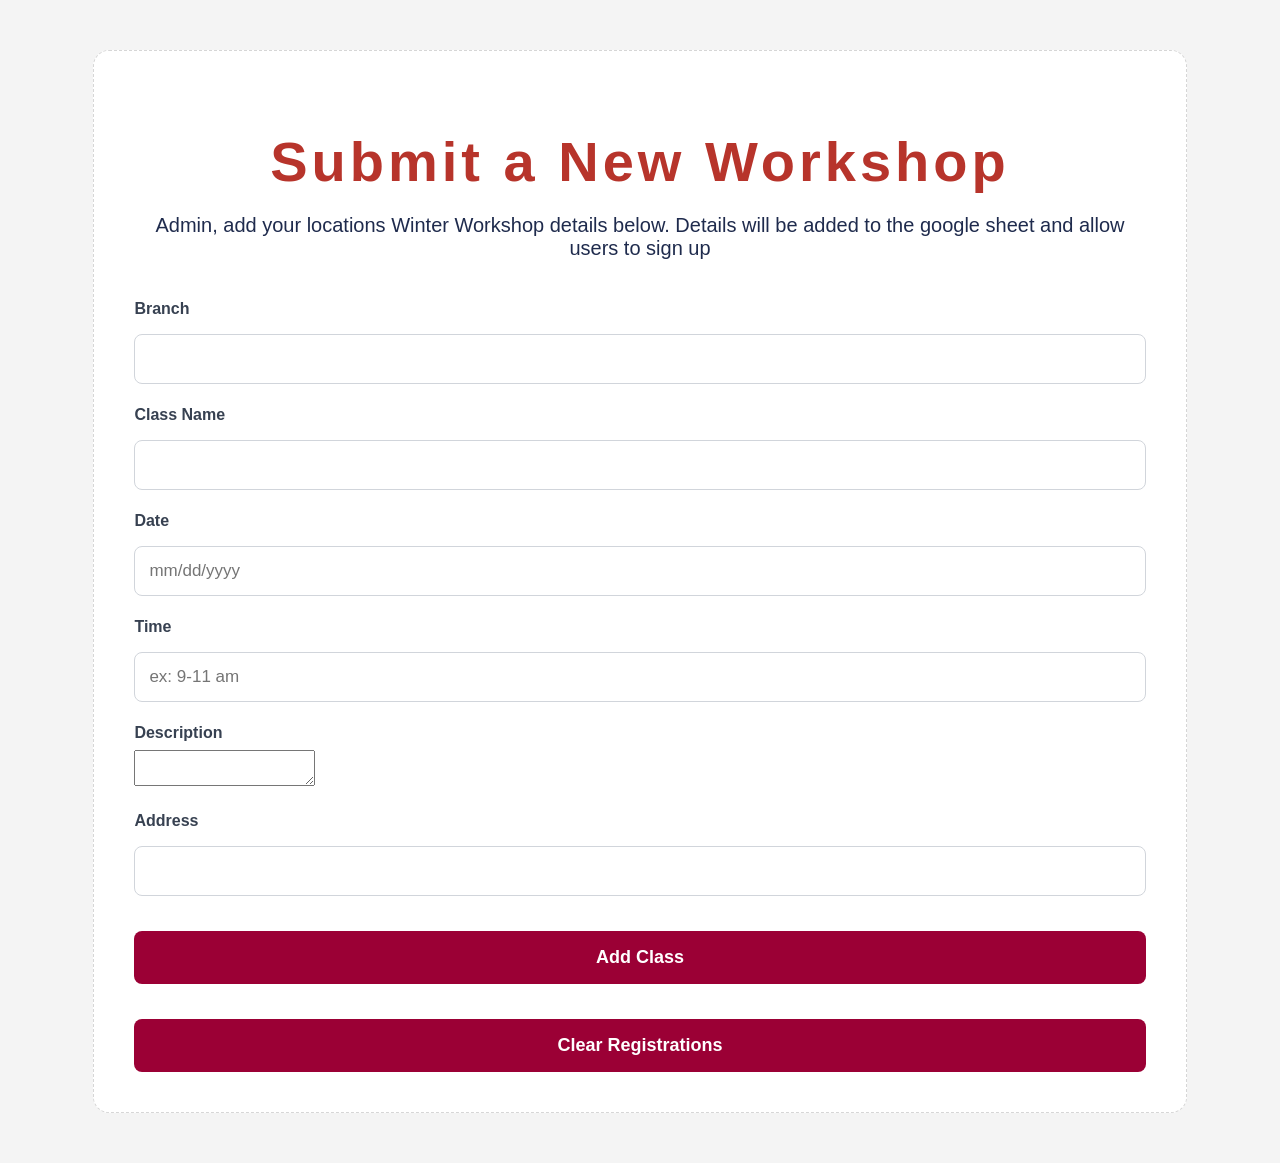
==== admin.html @ 14efc41b "Add files via upload" ====
<!DOCTYPE html>
<html lang="en">

<head>

    <meta charset="UTF-8">

    <meta name="viewport" content="width=device-width, initial-scale=1.0">

    <title>Admin Portal</title>

    <link rel="stylesheet" href="style.css">

</head>

<body>

    <div class="classes-box">

        <h1>Submit a New Workshop</h1>
        
         <p class="subtitle">
            Admin, add your locations Winter Workshop details below. Details will be added to the google sheet and allow users to sign up
        </p>

        <label>Branch</label>
        <input type="text" id="adminBranch">

        <label>Class Name</label>
        <input type="text" id="adminClass">

        <label>Date</label>
        <input type="text" id="adminDate" placeholder="mm/dd/yyyy">

        <label>Time</label>
        <input type="text" id="adminTime" placeholder="ex: 9-11 am">

        <label>Description</label>
        <textarea id="adminDescription"></textarea>

        <label>Address</label>
        <input type="text" id="adminAddress">

        <button onclick="addClass()">
            Add Class
        </button>
     
<button onclick="clearRegistrations()">
    Clear Registrations
</button>

    </div>

    <script src="script.js"></script>

</body>

</html>
---- style.css ----
body {
    font-family: Arial;
    background: #f4f4f4;
}

.classes-box {
    width: 80%;
    max-width: 1400px;

    margin: 50px auto;

    background: white;

    padding: 30px;

    border-radius: 16px;

    border: 1px dashed #ddd;
}

.classes-box label {
    display: block;

    margin-top: 15px;

    font-size: 16px;

    color: #374151;

    font-weight: bold;
}

.classes-box input,
.classes-box select,
.classes-box button {

    width: 100%;

    padding: 12px;

    margin-top: 8px;

    border-radius: 8px;

    font-size: 16px;
}

.classes-box input,
.classes-box select {
    border: 1px solid #ccc;
}

.classes-box button {

    background: #9b0035;

    color: white;

    border: none;

    cursor: pointer;

    margin-top: 25px;
}

.classes-box button:hover {
    background: #7a002a;
}


h1 {

    font-family: 'Montserrat', sans-serif;

    font-size: 40px;

    font-weight: 600;

    letter-spacing: 4px;

    color: #b7342b;

    text-align: center;

    margin-bottom: 10px;
}

.subtitle {

    font-family: 'Montserrat', sans-serif;

    font-size: 20px;

    color: #1f2b4d;

    text-align: center;

    font-weight: 400;
}*/

body {
    background: #f4f4f4;
    font-family: 'Montserrat', sans-serif;
}

.classes-box {

    width: 80%;

    max-width: 1200px;

    margin: 50px auto;

    background: white;

    padding: 40px;

    border-radius: 16px;

    border: 1px dashed #d6d6d6;
}

h1 {

    text-align: center;

    font-size: 56px;

    font-weight: 800;

    letter-spacing: 4px;

    color: #b7342b;

    margin-bottom: 10px;
}

.subtitle {

    text-align: center;

    font-size: 20px;

    color: #1f2b4d;

    margin-bottom: 40px;
}

.classes-box label {

    display: block;

    margin-top: 22px;

    margin-bottom: 8px;

    font-size: 16px;

    font-weight: 600;

    color: #374151;
}

.classes-box input,
.classes-box select {

    width: 100%;

    padding: 14px;

    border: 1px solid #d1d5db;

    border-radius: 8px;

    font-size: 17px;

    font-family: 'Montserrat', sans-serif;

    box-sizing: border-box;
}

.classes-box button {

    width: 100%;

    margin-top: 35px;

    padding: 16px;

    background: #9b0035;

    color: white;

    border: none;

    border-radius: 8px;

    font-size: 18px;

    font-weight: bold;

    cursor: pointer;

    font-family: 'Montserrat', sans-serif;
}

.classes-box button:hover {

    background: #7a002a;
}

.confirmation-box {
    width: 80%;
    max-width: 1000px;
    margin: 80px auto;
    background: white;
    padding: 50px;
    border-radius: 16px;
    border: 1px dashed #d6d6d6;
    text-align: center;
}

.confirmation-box h1 {
    font-size: 48px;
    font-weight: 600;
    letter-spacing: 4px;
    color: #b7342b;
    margin-bottom: 15px;
}

.confirmation-button {
    display: inline-block;
    margin-top: 30px;
    padding: 16px 28px;
    background: #9b0035;
    color: white;
    text-decoration: none;
    border-radius: 8px;
    font-size: 18px;
    font-weight: bold;
}

.confirmation-button:hover {
    background: #7a002a;
}

.secondary {
    font-size: 20;
}

#classDescription {

    margin-top: 20px;

    padding: 20px;

    background: #f9f9f9;

    border-left: 6px solid #9b0035;
    border-right: 6px solid #9b0035;

    
    border-radius: 8px;

    font-size: 16px;

    line-height: 1.6;

    color: #374151;
}
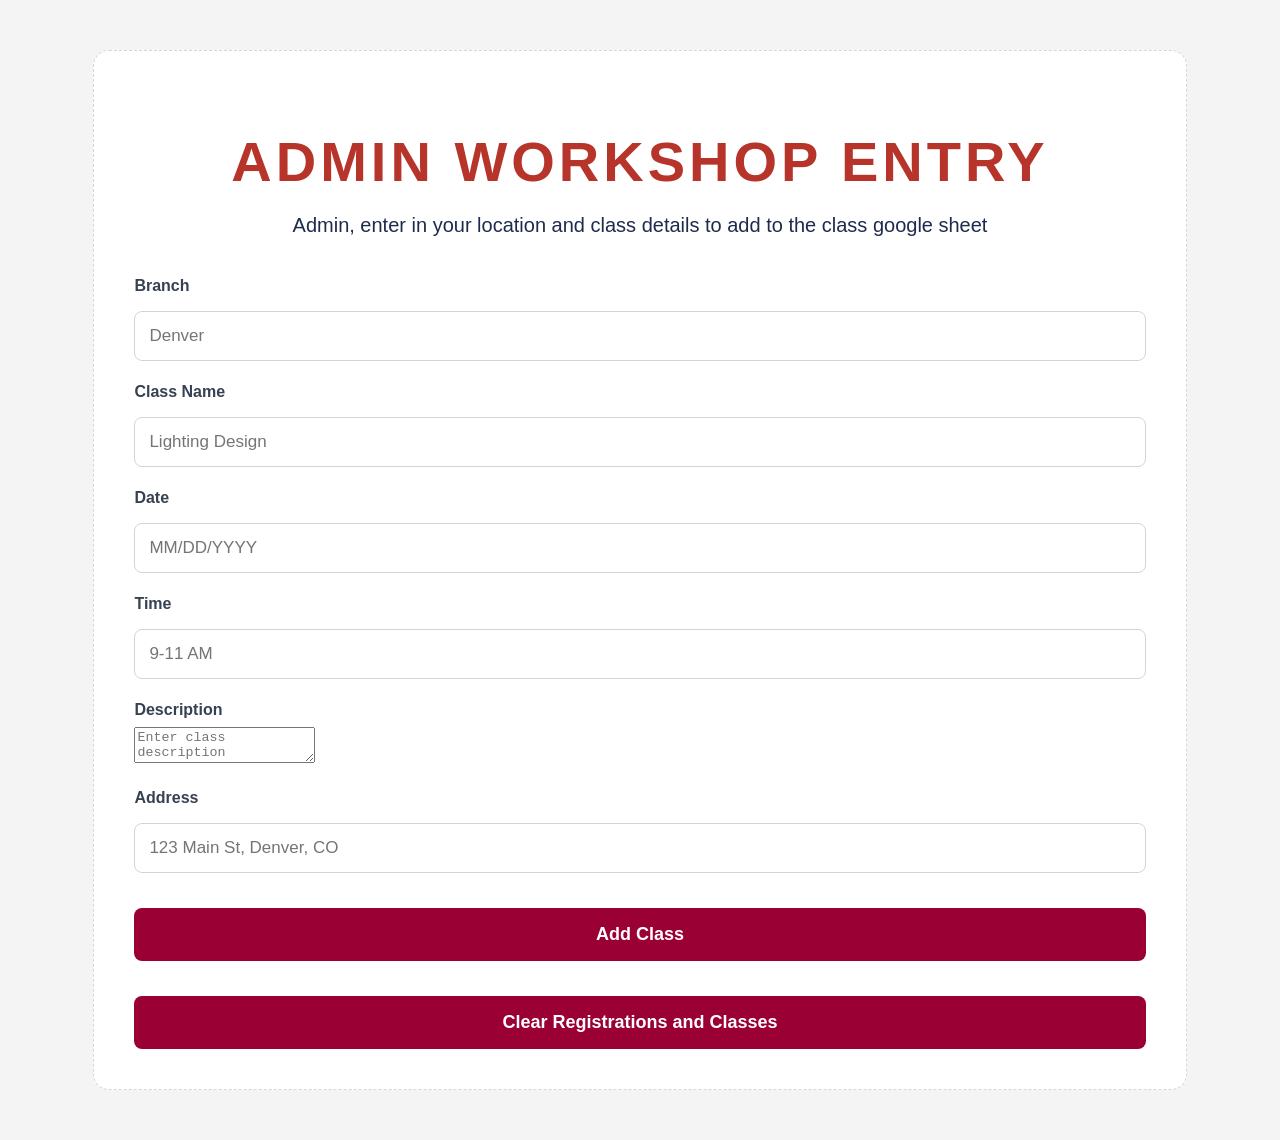
==== commit 894d076d: "Add files via upload" ====
--- a/admin.html
+++ b/admin.html
@@ -1,58 +1,45 @@
 <!DOCTYPE html>
 <html lang="en">
-
 <head>
-
     <meta charset="UTF-8">
-
     <meta name="viewport" content="width=device-width, initial-scale=1.0">
-
-    <title>Admin Portal</title>
-
+    <title>Admin Class Entry</title>
     <link rel="stylesheet" href="style.css">
-
 </head>
 
 <body>
 
-    <div class="classes-box">
+<div class="classes-box">
+    <h1>ADMIN WORKSHOP ENTRY</h1>
+    <p class=subtitle>
+    Admin, enter in your location and class details to add to the class google sheet
+    </p>
 
-        <h1>Submit a New Workshop</h1>
-        
-         <p class="subtitle">
-            Admin, add your locations Winter Workshop details below. Details will be added to the google sheet and allow users to sign up
-        </p>
+    <label for="adminBranch">Branch</label>
+    <input type="text" id="adminBranch" placeholder="Denver">
 
-        <label>Branch</label>
-        <input type="text" id="adminBranch">
+    <label for="adminClass">Class Name</label>
+    <input type="text" id="adminClass" placeholder="Lighting Design">
 
-        <label>Class Name</label>
-        <input type="text" id="adminClass">
+    <label for="adminDate">Date</label>
+    <input type="text" id="adminDate" placeholder="MM/DD/YYYY">
 
-        <label>Date</label>
-        <input type="text" id="adminDate" placeholder="mm/dd/yyyy">
+    <label for="adminTime">Time</label>
+    <input type="text" id="adminTime" placeholder="9-11 AM">
 
-        <label>Time</label>
-        <input type="text" id="adminTime" placeholder="ex: 9-11 am">
+    <label for="adminDescription">Description</label>
+    <textarea id="adminDescription" placeholder="Enter class description"></textarea>
 
-        <label>Description</label>
-        <textarea id="adminDescription"></textarea>
+    <label for="adminAddress">Address</label>
+    <input type="text" id="adminAddress" placeholder="123 Main St, Denver, CO">
 
-        <label>Address</label>
-        <input type="text" id="adminAddress">
+    <button type="button" onclick="addClass()">Add Class</button>
 
-        <button onclick="addClass()">
-            Add Class
-        </button>
-     
-<button onclick="clearRegistrations()">
-    Clear Registrations
-</button>
+    <button type="button" onclick="clearRegistrations()">
+        Clear Registrations and Classes
+    </button>
+</div>
 
-    </div>
-
-    <script src="script.js"></script>
-
+<script src="script.js"></script>
 </body>
-
 </html>
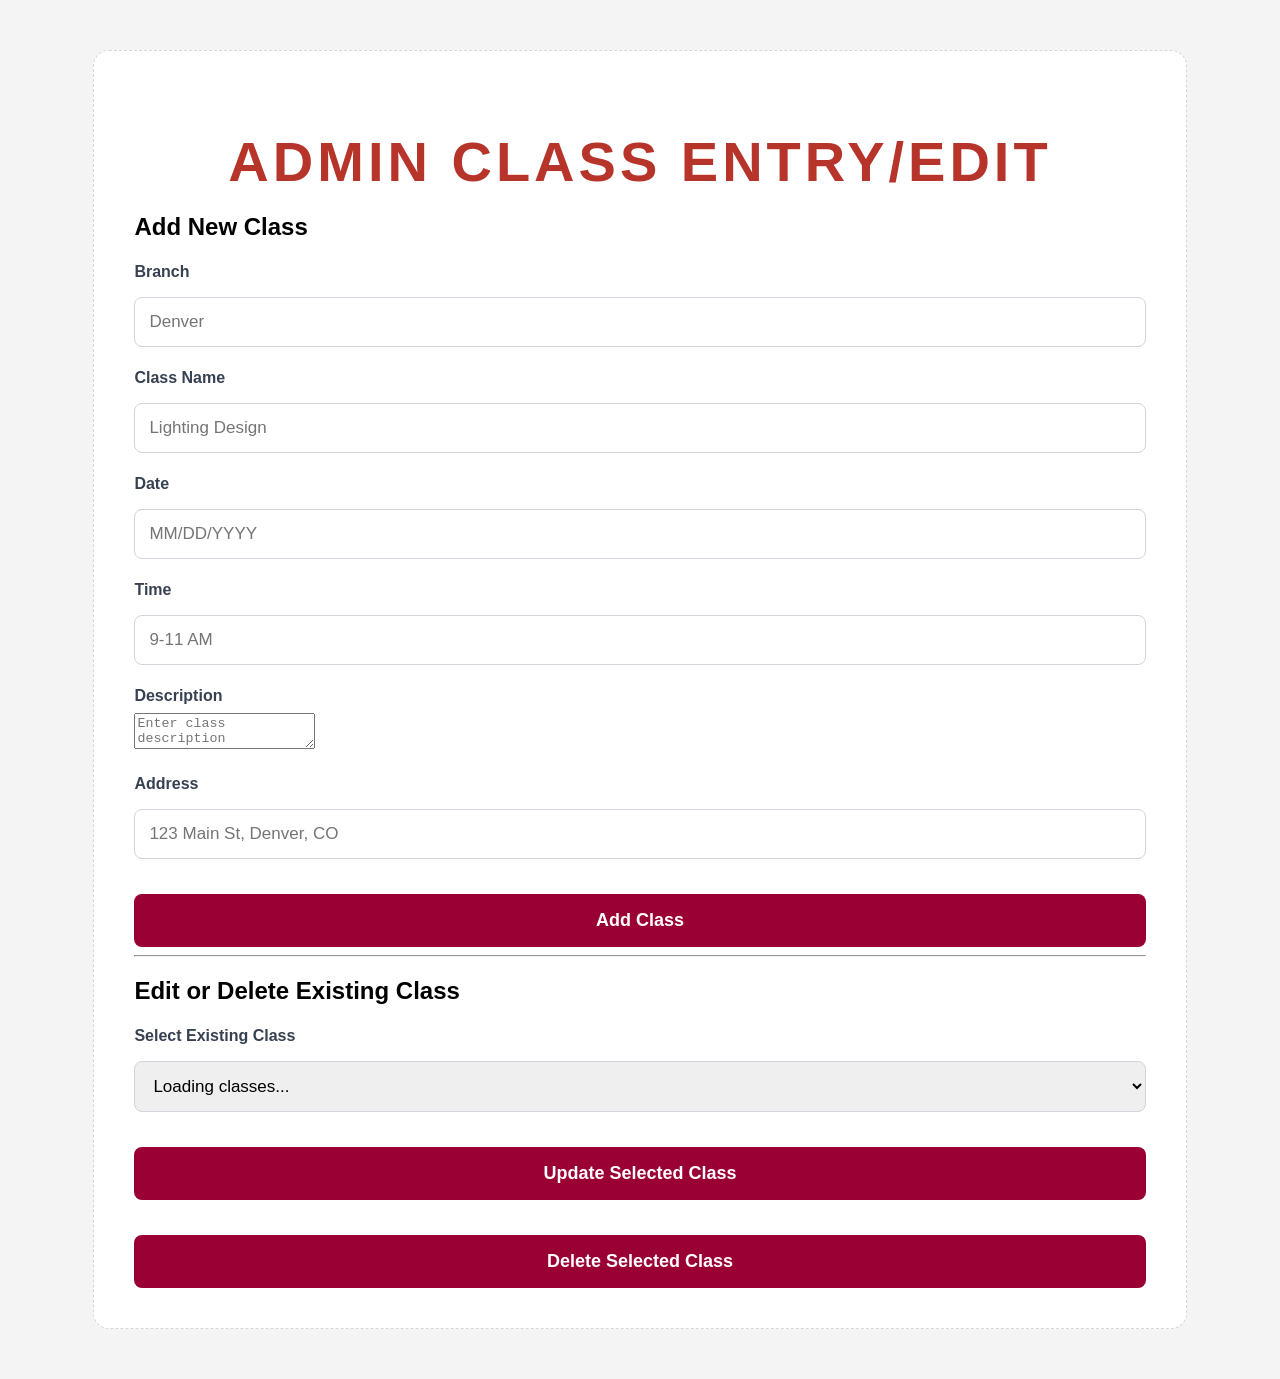
==== commit eb2784ad: "Add files via upload" ====
--- a/admin.html
+++ b/admin.html
@@ -10,10 +10,10 @@
 <body>
 
 <div class="classes-box">
-    <h1>ADMIN WORKSHOP ENTRY</h1>
-    <p class=subtitle>
-    Admin, enter in your location and class details to add to the class google sheet
-    </p>
+
+    <h1>ADMIN CLASS ENTRY/EDIT</h1>
+
+    <h2>Add New Class</h2>
 
     <label for="adminBranch">Branch</label>
     <input type="text" id="adminBranch" placeholder="Denver">
@@ -35,11 +35,22 @@
 
     <button type="button" onclick="addClass()">Add Class</button>
 
-    <button type="button" onclick="clearRegistrations()">
-        Clear Registrations and Classes
-    </button>
+    <hr>
+
+    <h2>Edit or Delete Existing Class</h2>
+
+    <label for="existingClass">Select Existing Class</label>
+    <select id="existingClass" onchange="loadClassForEditing()">
+        <option value="">Loading classes...</option>
+    </select>
+
+    <button type="button" onclick="updateClass()">Update Selected Class</button>
+
+    <button type="button" onclick="deleteClass()">Delete Selected Class</button>
+
 </div>
 
 <script src="script.js"></script>
+    
 </body>
 </html>
--- a/style.css
+++ b/style.css
@@ -269,3 +269,5 @@
 
     color: #374151;
 }
+
+
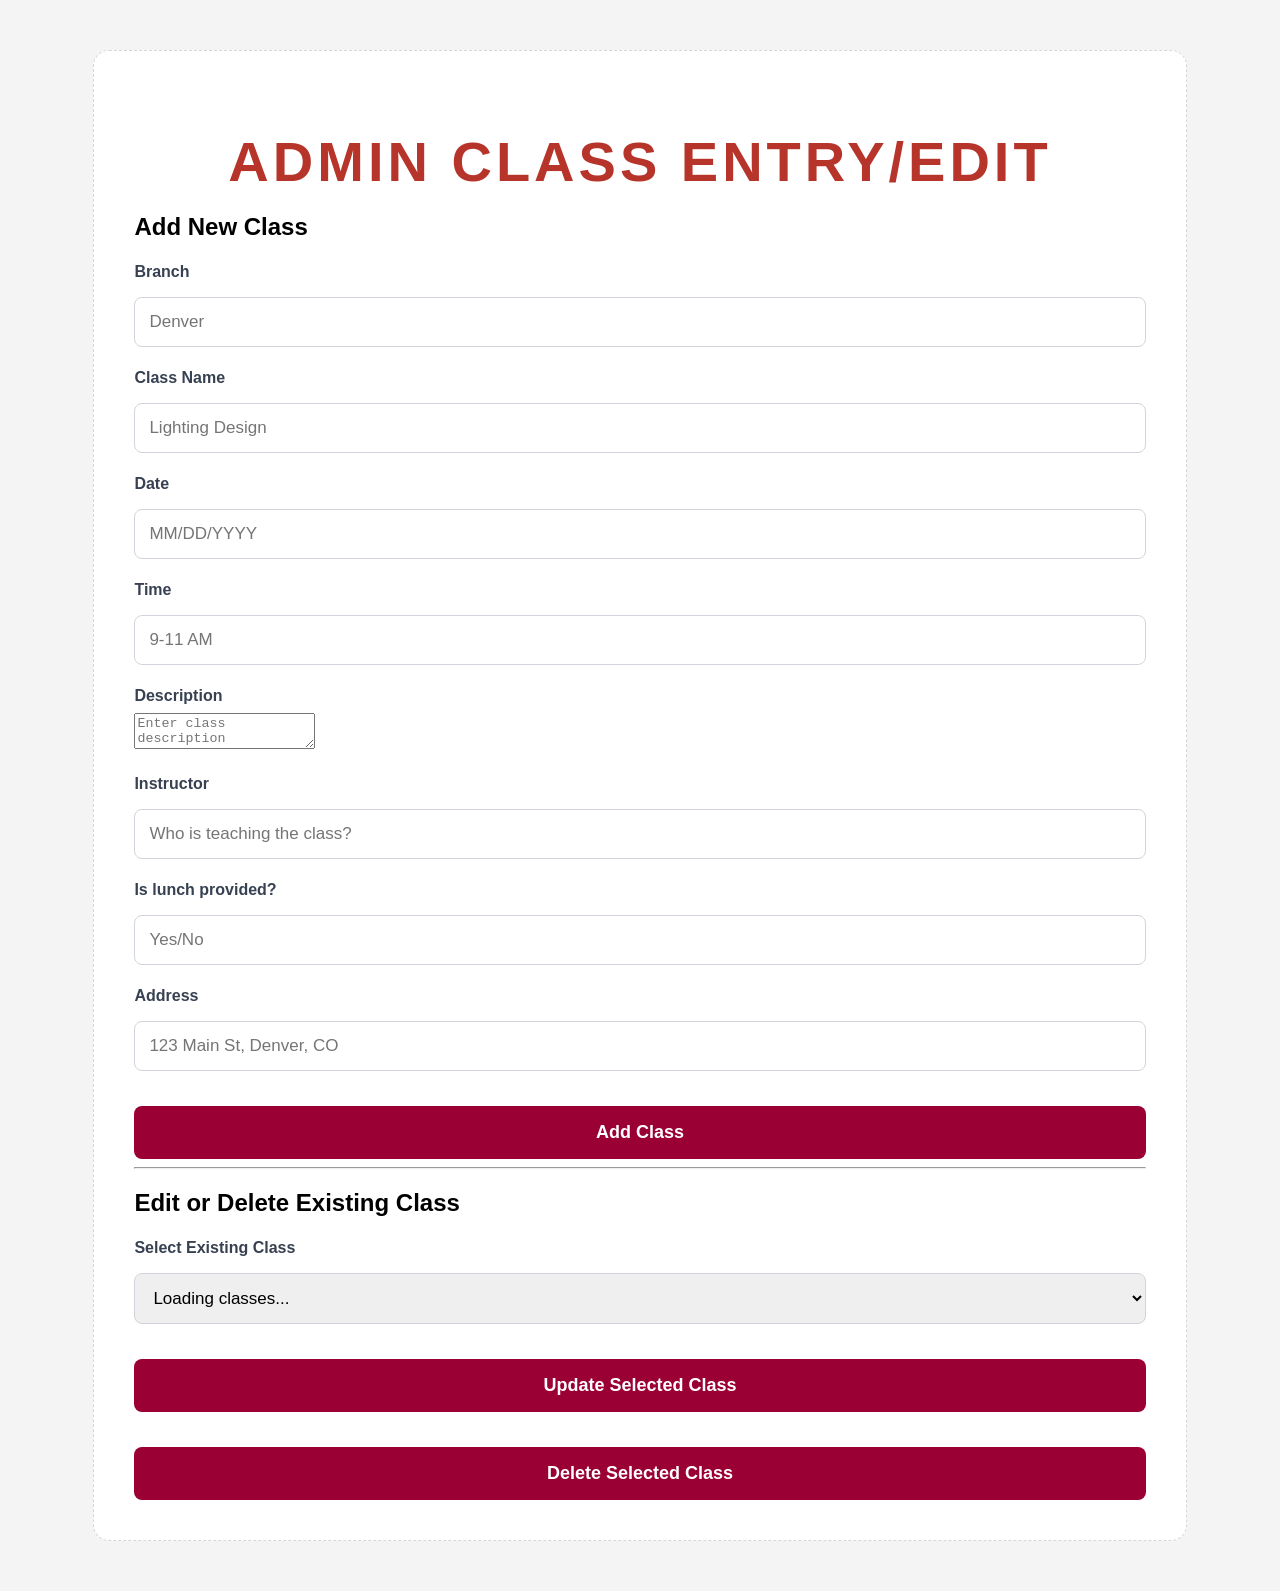
==== commit e7ec3cf7: "Add files via upload" ====
--- a/admin.html
+++ b/admin.html
@@ -29,9 +29,17 @@
 
     <label for="adminDescription">Description</label>
     <textarea id="adminDescription" placeholder="Enter class description"></textarea>
+    
+     <label for="adminTeacher">Instructor</label>
+    <input type="text" id="adminTeacher" placeholder="Who is teaching the class?">
+    
+     <label for="adminLunch">Is lunch provided?</label>
+    <input type="text" id="adminLunch" placeholder="Yes/No">
 
-    <label for="adminAddress">Address</label>
+    
+     <label for="adminAddress">Address</label>
     <input type="text" id="adminAddress" placeholder="123 Main St, Denver, CO">
+
 
     <button type="button" onclick="addClass()">Add Class</button>
 
@@ -39,10 +47,18 @@
 
     <h2>Edit or Delete Existing Class</h2>
 
-    <label for="existingClass">Select Existing Class</label>
-    <select id="existingClass" onchange="loadClassForEditing()">
-        <option value="">Loading classes...</option>
-    </select>
+   <label for="existingClass">
+    Select Existing Class
+</label>
+
+<select
+    id="existingClass"
+    onchange="loadClassForEditing()"
+>
+    <option value="">
+        Loading classes...
+    </option>
+</select>
 
     <button type="button" onclick="updateClass()">Update Selected Class</button>
 
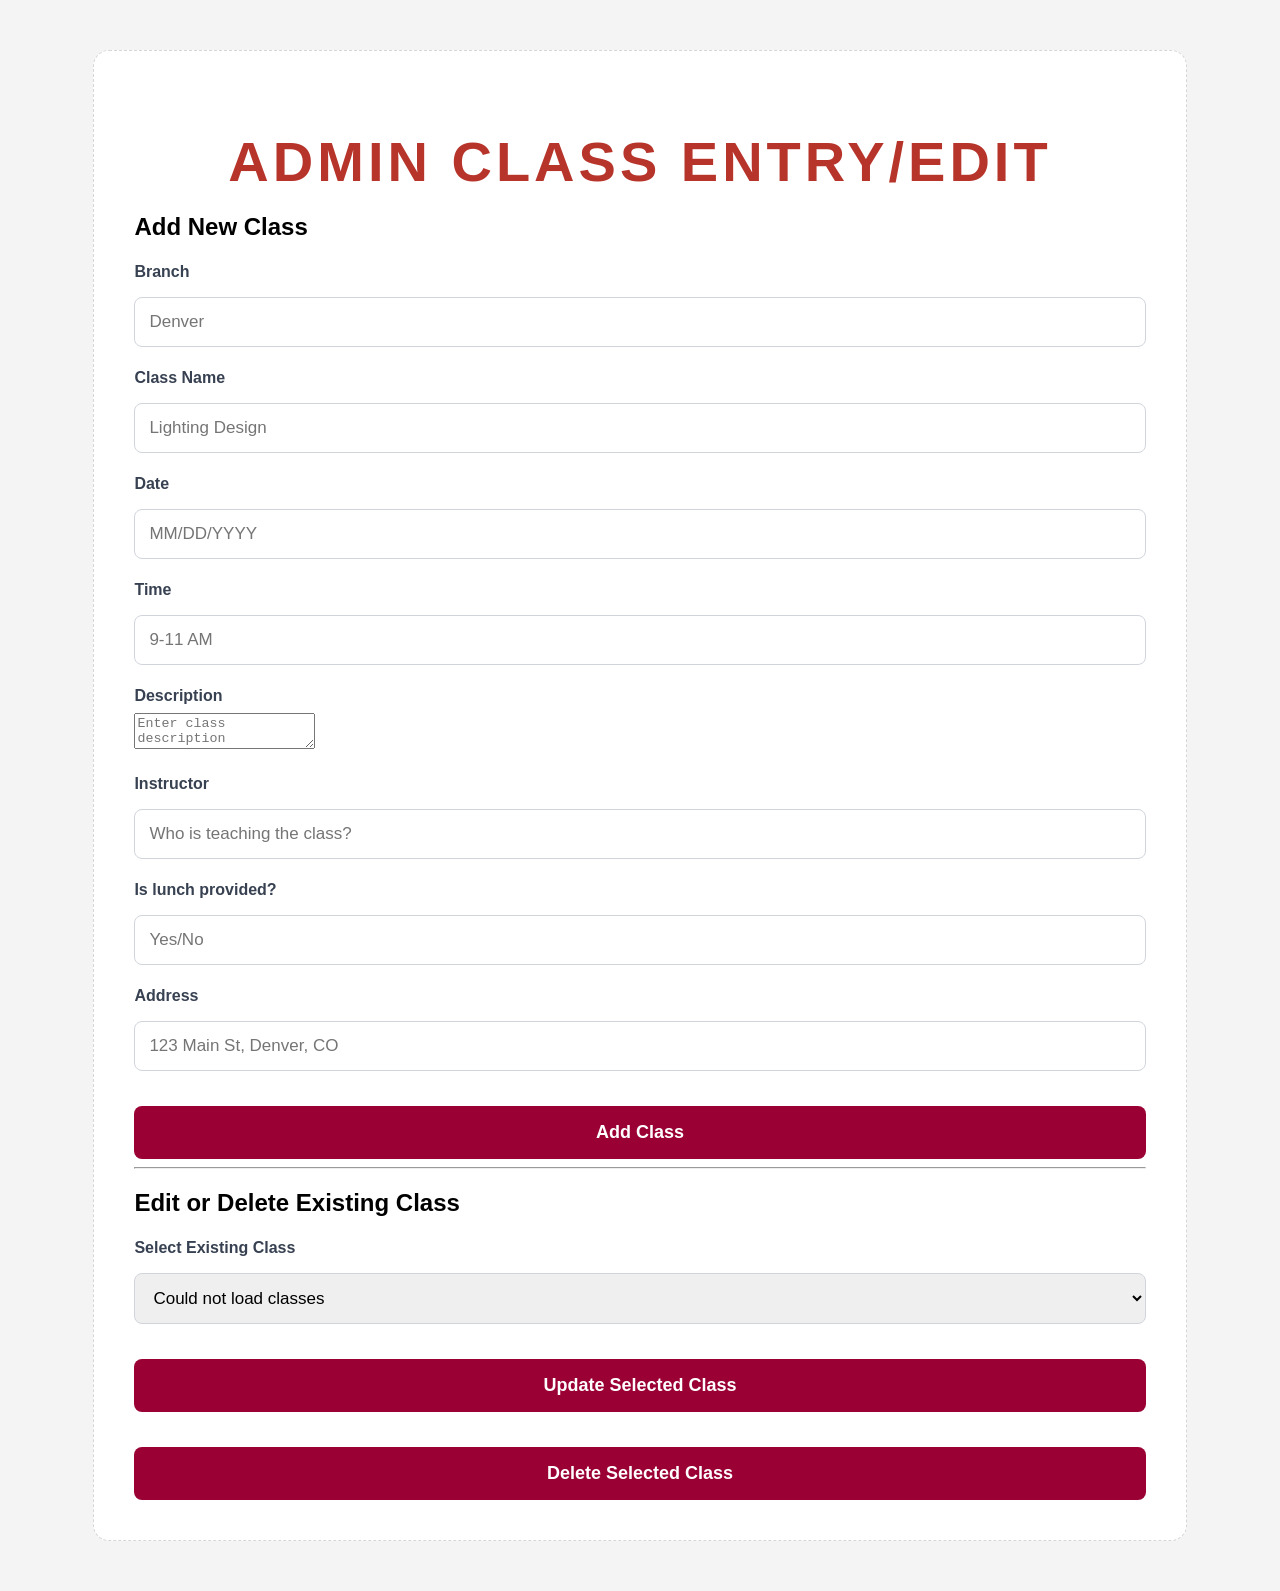
==== commit 1445bc3e: "Add files via upload" ====
--- a/admin.html
+++ b/admin.html
@@ -55,18 +55,25 @@
     id="existingClass"
     onchange="loadClassForEditing()"
 >
+   
     <option value="">
         Loading classes...
     </option>
 </select>
 
-    <button type="button" onclick="updateClass()">Update Selected Class</button>
+  <button type="button" onclick="updateClass()">
+    Update Selected Class
+</button>
 
     <button type="button" onclick="deleteClass()">Delete Selected Class</button>
 
 </div>
 
-<script src="script.js"></script>
+<script>
+    const script = document.createElement("script");
+    script.src = "script.js?v=" + new Date().getTime();
+    document.body.appendChild(script);
+</script>
     
 </body>
 </html>
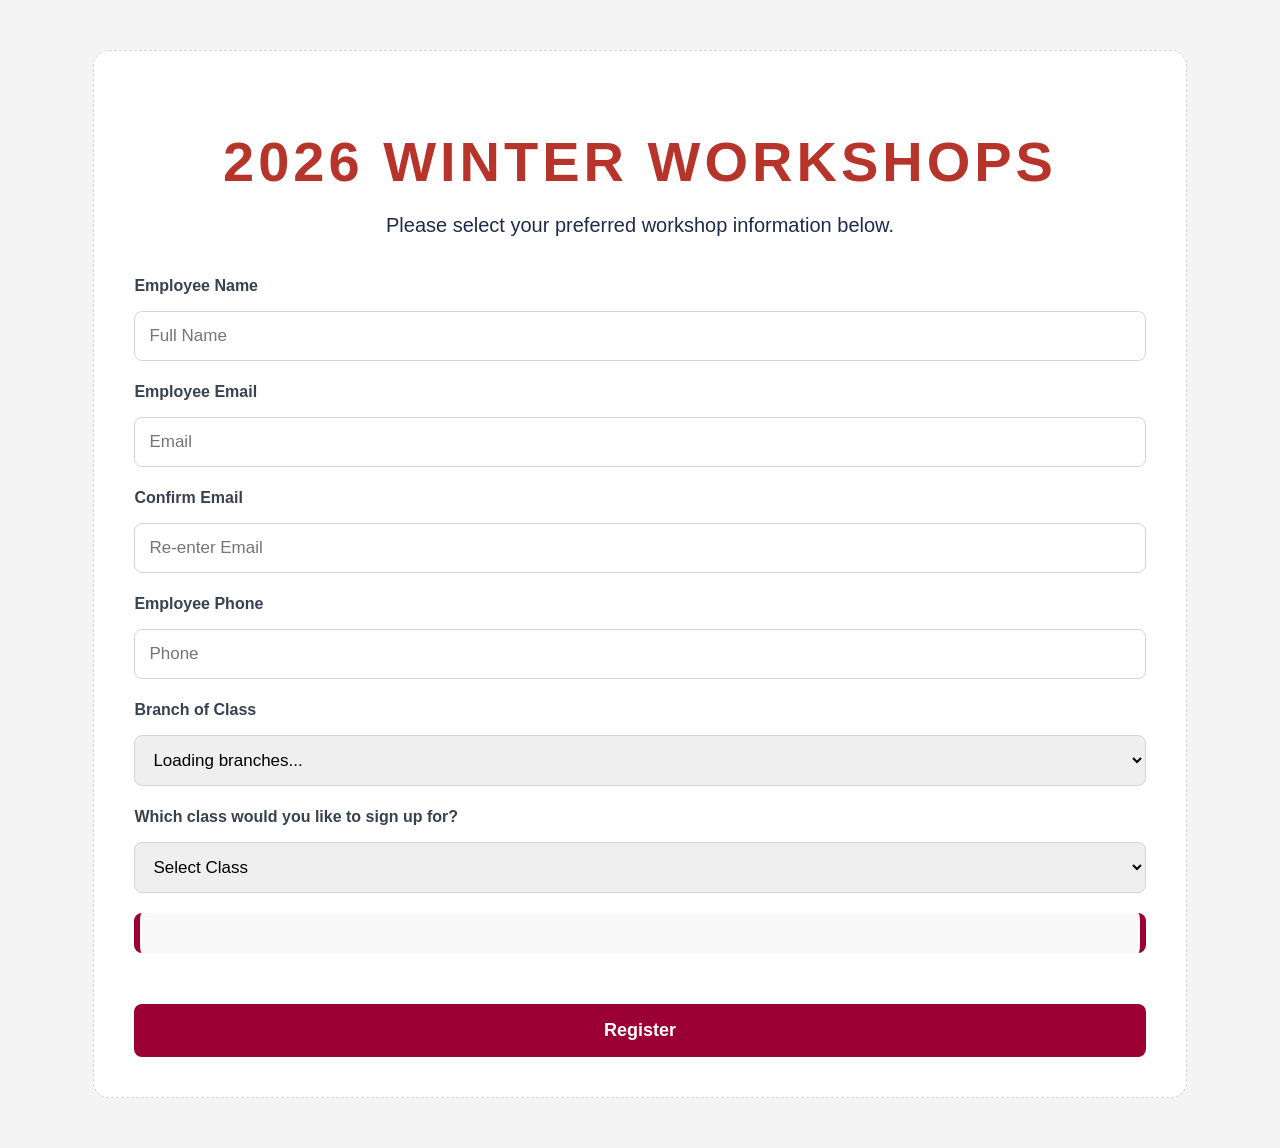
==== commit 78667168: "Add files via upload" ====
--- a/admin.html
+++ b/admin.html
@@ -8,6 +8,15 @@
 </head>
 
 <body>
+    
+    <script>
+    const password = prompt("Enter admin password:");
+
+    if (password !== "DBCIrrigation!") {
+        alert("Incorrect password.");
+        window.location.href = "index.html";
+    }
+</script>
 
 <div class="classes-box">
 
